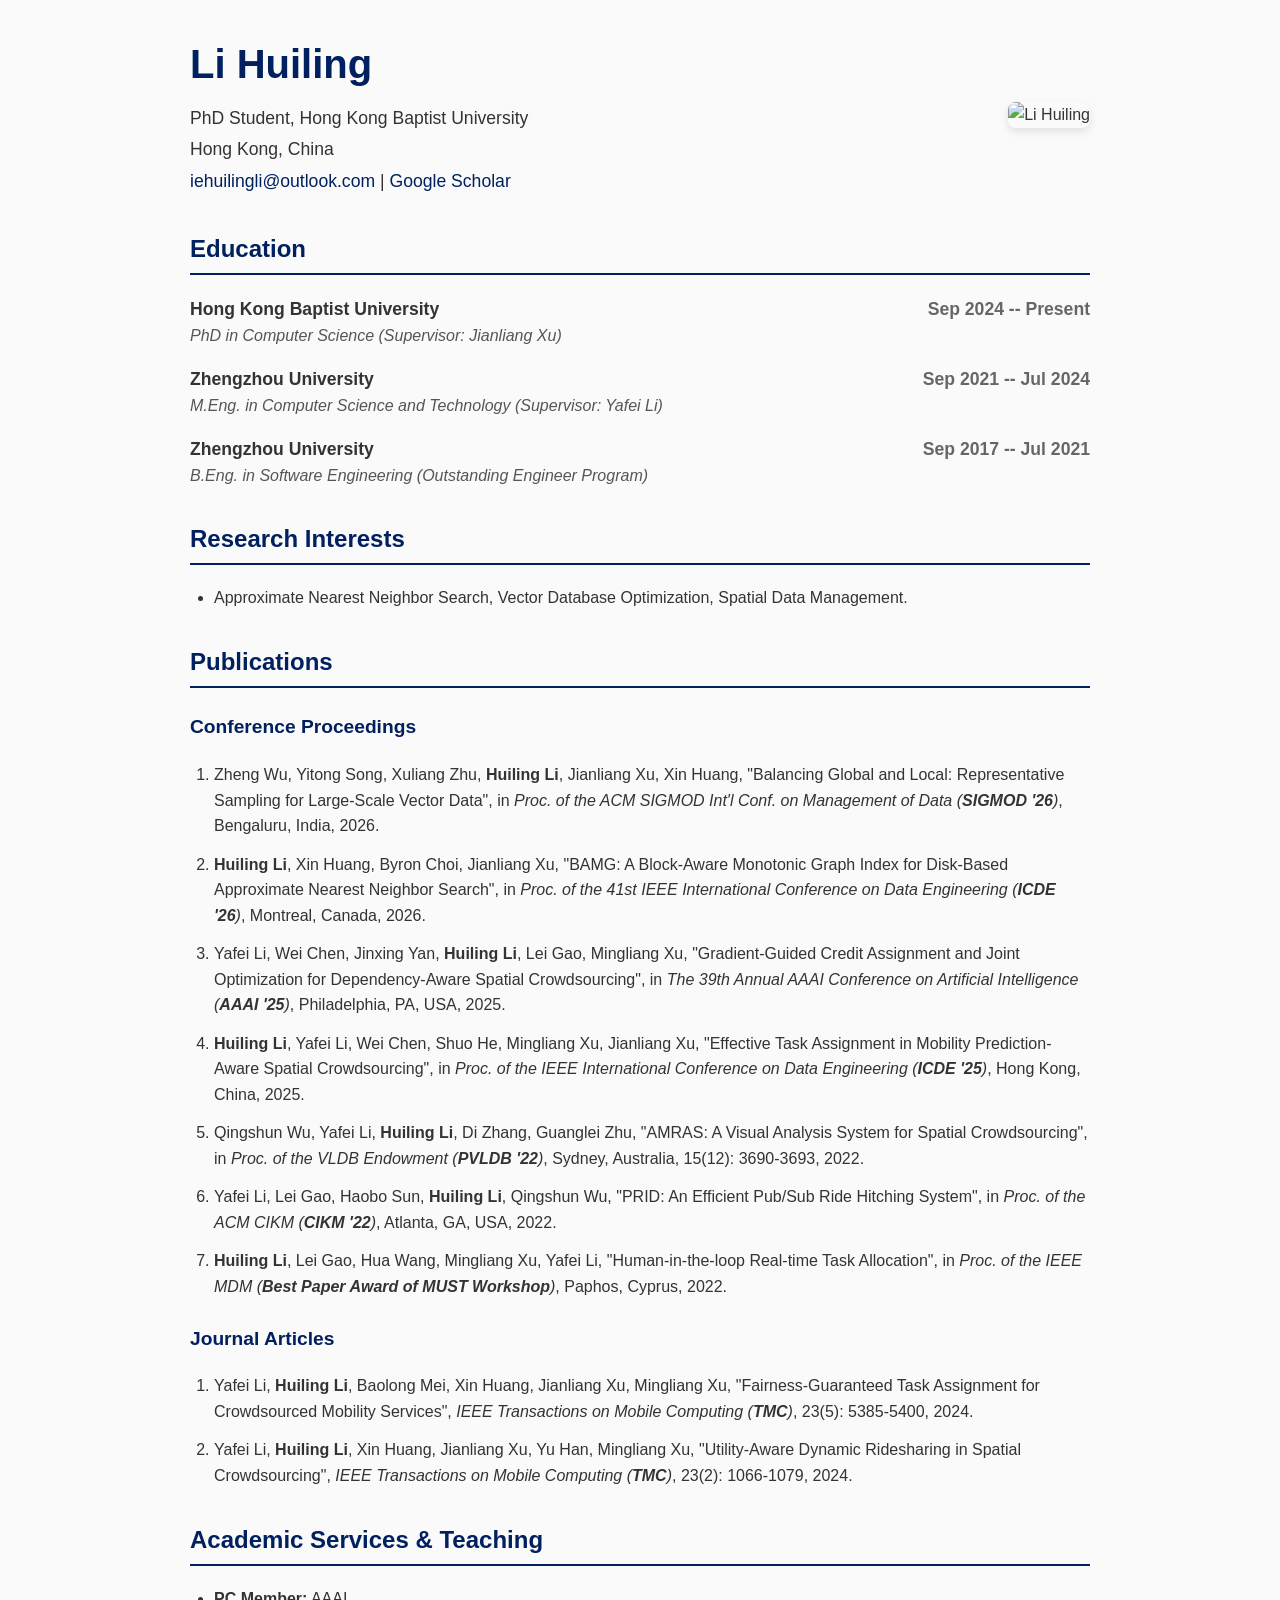
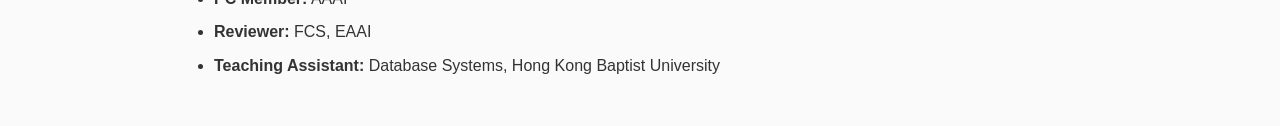
==== index.html @ e0ce7a6b "Create index.html" ====
<!DOCTYPE html>
<html lang="en">
<head>
    <meta charset="UTF-8">
    <meta name="viewport" content="width=device-width, initial-scale=1.0">
    <title>Li Huiling - Homepage</title>
    <style>
        body {
            font-family: -apple-system, BlinkMacSystemFont, "Segoe UI", Roboto, Helvetica, Arial, sans-serif;
            line-height: 1.6;
            color: #333;
            max-width: 900px;
            margin: 0 auto;
            padding: 2rem;
            background-color: #fafafa;
        }
        a { color: #002060; text-decoration: none; }
        a:hover { text-decoration: underline; }
        h1, h2, h3 { color: #002060; }
        h2 { border-bottom: 2px solid #002060; padding-bottom: 0.3rem; margin-top: 2rem; font-size: 1.5rem; }
        h3 { font-size: 1.2rem; margin-top: 1.5rem; }
        
        .header-container {
            display: flex;
            justify-content: space-between;
            align-items: center;
            margin-bottom: 2rem;
        }
        .info h1 { margin: 0 0 0.5rem 0; font-size: 2.5rem; }
        .info p { margin: 0.2rem 0; font-size: 1.1rem; }
        .photo img {
            width: 150px;
            height: 200px;
            object-fit: cover;
            border-radius: 8px;
            box-shadow: 0 4px 8px rgba(0,0,0,0.1);
        }

        .section-item { margin-bottom: 1rem; }
        .section-item strong { display: block; font-size: 1.1rem; }
        .section-item span { color: #666; float: right; }
        .section-item em { display: block; color: #555; }
        
        ul.pub-list { list-style-type: decimal; padding-left: 1.5rem; }
        ul.pub-list li { margin-bottom: 0.8rem; }
        ul.bullet-list { padding-left: 1.5rem; }
        ul.bullet-list li { margin-bottom: 0.5rem; }

        @media (max-width: 600px) {
            .header-container { flex-direction: column-reverse; align-items: flex-start; }
            .photo { margin-bottom: 1rem; }
            .section-item span { float: none; display: block; }
        }
    </style>
</head>
<body>

    <header class="header-container">
        <div class="info">
            <h1>Li Huiling</h1>
            <p>PhD Student, Hong Kong Baptist University</p>
            <p>Hong Kong, China</p>
            <p><a href="mailto:iehuilingli@outlook.com">iehuilingli@outlook.com</a> | <a href="https://scholar.google.com/citations?user=rLLsIUsAAAAJ&hl=zh-CN" target="_blank">Google Scholar</a></p>
        </div>
        <div class="photo">
            <!-- 请确保图片 lihuiling.jpg 放在项目同级目录下 -->
            <img src="lihuiling.jpg" alt="Li Huiling">
        </div>
    </header>

    <main>
        <section>
            <h2>Education</h2>
            <div class="section-item">
                <strong>Hong Kong Baptist University <span>Sep 2024 -- Present</span></strong>
                <em>PhD in Computer Science (Supervisor: Jianliang Xu)</em>
            </div>
            <div class="section-item">
                <strong>Zhengzhou University <span>Sep 2021 -- Jul 2024</span></strong>
                <em>M.Eng. in Computer Science and Technology (Supervisor: Yafei Li)</em>
            </div>
            <div class="section-item">
                <strong>Zhengzhou University <span>Sep 2017 -- Jul 2021</span></strong>
                <em>B.Eng. in Software Engineering (Outstanding Engineer Program)</em>
            </div>
        </section>

        <section>
            <h2>Research Interests</h2>
            <ul class="bullet-list">
                <li>Approximate Nearest Neighbor Search, Vector Database Optimization, Spatial Data Management.</li>
            </ul>
        </section>

        <section>
            <h2>Publications</h2>
            
            <h3>Conference Proceedings</h3>
            <ul id="conf-list" class="pub-list">
                <!-- Data injected by JavaScript -->
            </ul>

            <h3>Journal Articles</h3>
            <ul id="journal-list" class="pub-list">
                <!-- Data injected by JavaScript -->
            </ul>
        </section>

        <section>
            <h2>Academic Services & Teaching</h2>
            <ul class="bullet-list">
                <li><strong>PC Member:</strong> AAAI</li>
                <li><strong>Reviewer:</strong> FCS, EAAI</li>
                <li><strong>Teaching Assistant:</strong> Database Systems, Hong Kong Baptist University</li>
            </ul>
        </section>
    </main>

    <!-- JavaScript to load publications from JSON -->
    <script>
        fetch('publications.json')
            .then(response => response.json())
            .then(data => {
                // Render Conferences
                const confList = document.getElementById('conf-list');
                data.conferences.forEach(pub => {
                    const li = document.createElement('li');
                    li.innerHTML = `${pub.authors}, "${pub.title}", in <em>${pub.venue}</em>, ${pub.location}.`;
                    confList.appendChild(li);
                });

                // Render Journals
                const journalList = document.getElementById('journal-list');
                data.journals.forEach(pub => {
                    const li = document.createElement('li');
                    li.innerHTML = `${pub.authors}, "${pub.title}", <em>${pub.venue}</em>, ${pub.location}.`;
                    journalList.appendChild(li);
                });
            })
            .catch(error => console.error('Error loading publications:', error));
    </script>
</body>
</html>
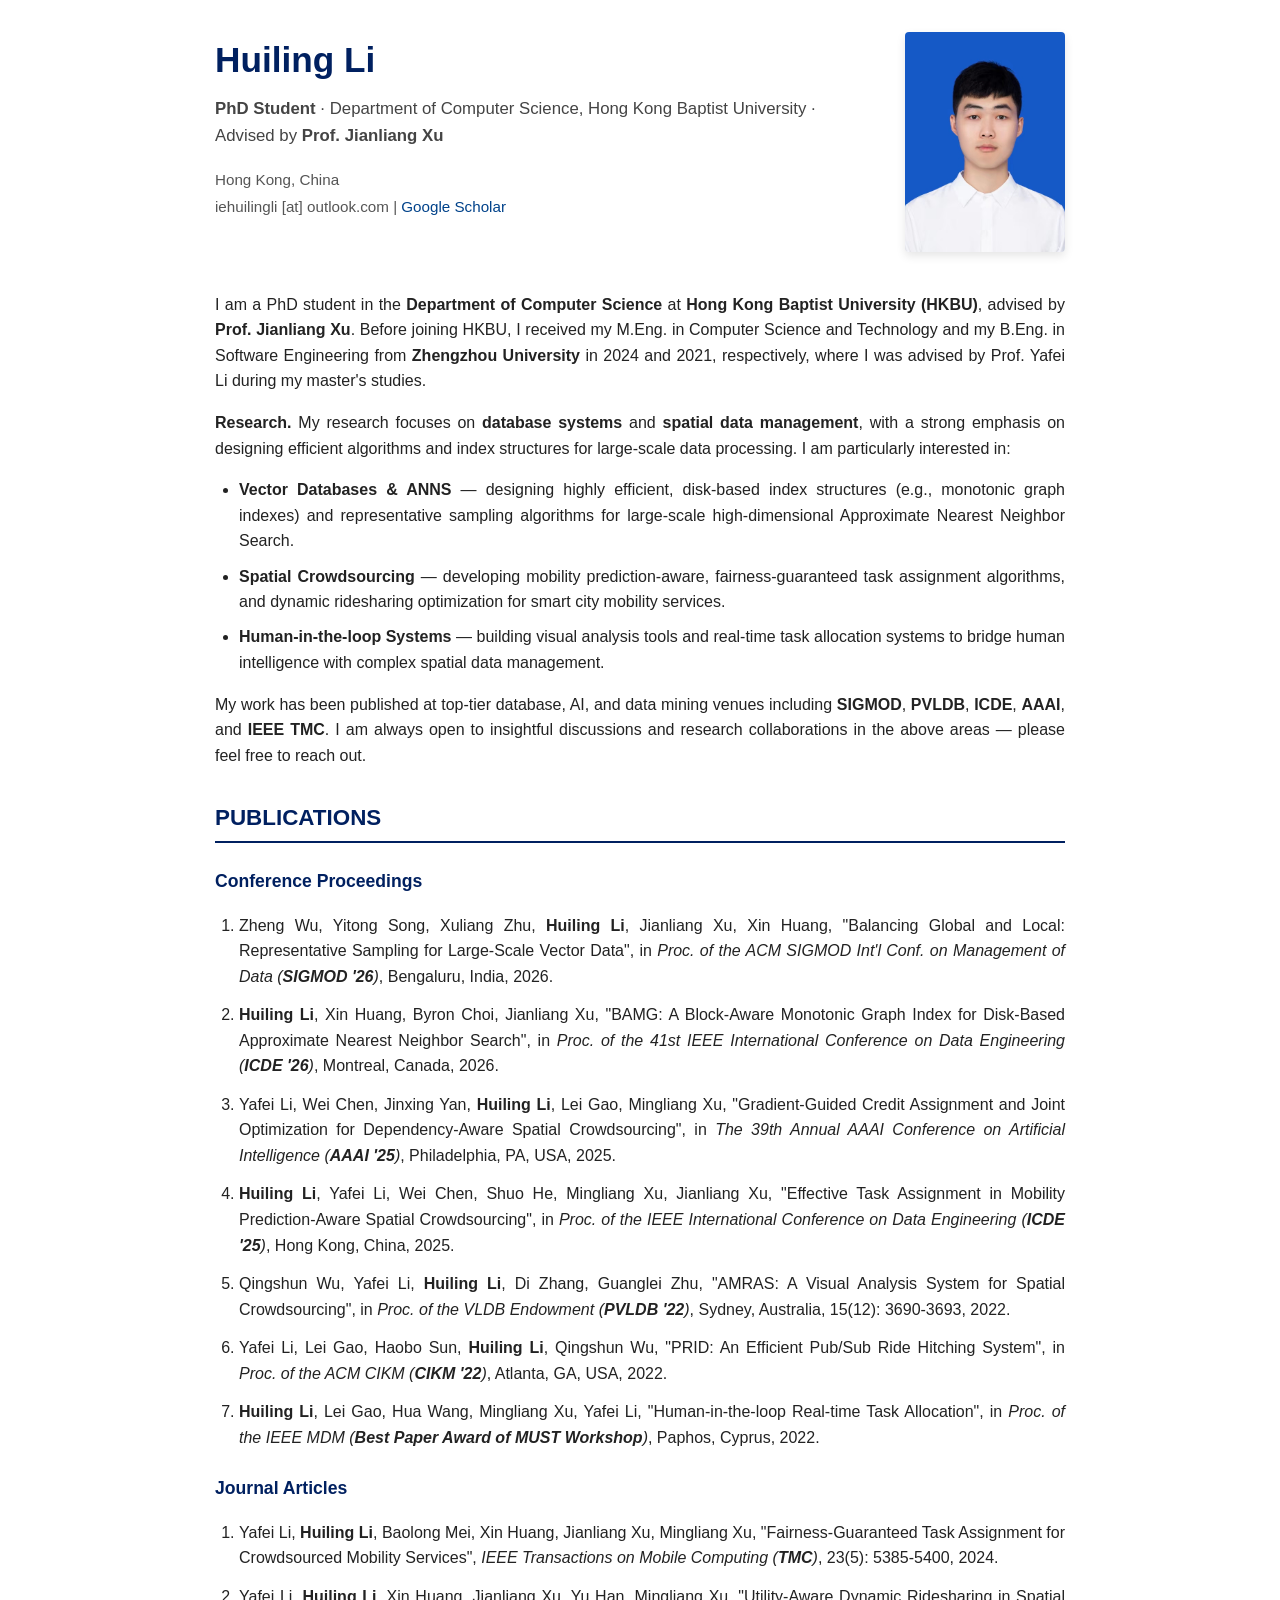
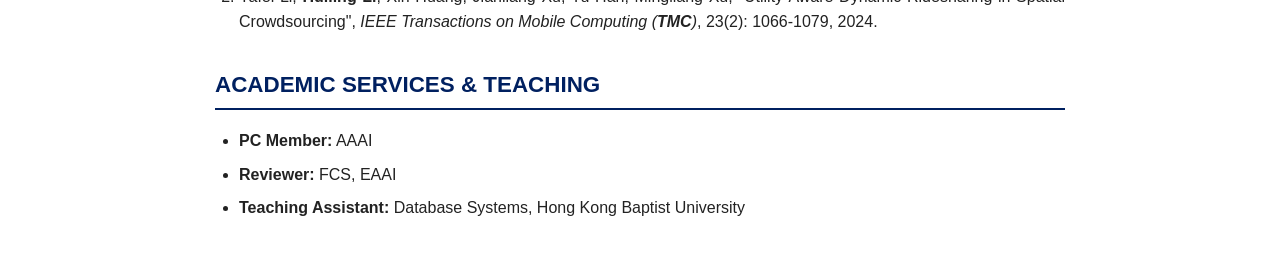
==== commit 3dd301a1: "Update index.html" ====
--- a/index.html
+++ b/index.html
@@ -3,93 +3,119 @@
 <head>
     <meta charset="UTF-8">
     <meta name="viewport" content="width=device-width, initial-scale=1.0">
-    <title>Li Huiling - Homepage</title>
+    <title>Huiling Li - Homepage</title>
     <style>
         body {
             font-family: -apple-system, BlinkMacSystemFont, "Segoe UI", Roboto, Helvetica, Arial, sans-serif;
             line-height: 1.6;
-            color: #333;
-            max-width: 900px;
+            color: #222;
+            max-width: 850px;
             margin: 0 auto;
             padding: 2rem;
-            background-color: #fafafa;
+            background-color: #ffffff;
         }
-        a { color: #002060; text-decoration: none; }
+        a { color: #00428a; text-decoration: none; }
         a:hover { text-decoration: underline; }
         h1, h2, h3 { color: #002060; }
-        h2 { border-bottom: 2px solid #002060; padding-bottom: 0.3rem; margin-top: 2rem; font-size: 1.5rem; }
-        h3 { font-size: 1.2rem; margin-top: 1.5rem; }
+        h1 { margin: 0 0 0.5rem 0; font-size: 2.2rem; }
+        h2 { border-bottom: 2px solid #002060; padding-bottom: 0.3rem; margin-top: 2rem; font-size: 1.4rem; text-transform: uppercase; }
+        h3 { font-size: 1.1rem; margin-top: 1.5rem; }
         
-        .header-container {
+        /* Header & Intro Section */
+        .profile-container {
             display: flex;
             justify-content: space-between;
-            align-items: center;
+            align-items: flex-start;
             margin-bottom: 2rem;
+            gap: 2rem;
         }
-        .info h1 { margin: 0 0 0.5rem 0; font-size: 2.5rem; }
-        .info p { margin: 0.2rem 0; font-size: 1.1rem; }
-        .photo img {
-            width: 150px;
-            height: 200px;
+        .profile-text {
+            flex: 1;
+        }
+        .profile-subtitle {
+            font-size: 1.05rem;
+            margin-bottom: 1rem;
+            color: #444;
+        }
+        .contact-info {
+            font-size: 0.95rem;
+            color: #555;
+            margin-bottom: 1.5rem;
+            line-height: 1.8;
+        }
+        .profile-photo img {
+            width: 160px;
+            height: 220px;
             object-fit: cover;
-            border-radius: 8px;
-            box-shadow: 0 4px 8px rgba(0,0,0,0.1);
+            border-radius: 4px;
+            box-shadow: 0 4px 10px rgba(0,0,0,0.1);
         }
 
-        .section-item { margin-bottom: 1rem; }
-        .section-item strong { display: block; font-size: 1.1rem; }
-        .section-item span { color: #666; float: right; }
-        .section-item em { display: block; color: #555; }
+        /* Bio & Research Text */
+        .bio-text {
+            text-align: justify;
+            font-size: 1rem;
+            margin-bottom: 1.5rem;
+        }
+        .bio-text p {
+            margin-bottom: 1rem;
+        }
         
+        ul.research-list {
+            padding-left: 1.5rem;
+            margin-bottom: 1rem;
+        }
+        ul.research-list li {
+            margin-bottom: 0.6rem;
+            text-align: justify;
+        }
+
+        /* Publications List */
         ul.pub-list { list-style-type: decimal; padding-left: 1.5rem; }
-        ul.pub-list li { margin-bottom: 0.8rem; }
+        ul.pub-list li { margin-bottom: 0.8rem; text-align: justify; }
+        
+        /* Misc Lists */
         ul.bullet-list { padding-left: 1.5rem; }
         ul.bullet-list li { margin-bottom: 0.5rem; }
 
-        @media (max-width: 600px) {
-            .header-container { flex-direction: column-reverse; align-items: flex-start; }
-            .photo { margin-bottom: 1rem; }
-            .section-item span { float: none; display: block; }
+        @media (max-width: 650px) {
+            .profile-container { flex-direction: column-reverse; align-items: center; text-align: center; }
+            .bio-text, ul.research-list li, ul.pub-list li { text-align: left; }
         }
     </style>
 </head>
 <body>
 
-    <header class="header-container">
-        <div class="info">
-            <h1>Li Huiling</h1>
-            <p>PhD Student, Hong Kong Baptist University</p>
-            <p>Hong Kong, China</p>
-            <p><a href="mailto:iehuilingli@outlook.com">iehuilingli@outlook.com</a> | <a href="https://scholar.google.com/citations?user=rLLsIUsAAAAJ&hl=zh-CN" target="_blank">Google Scholar</a></p>
+    <header class="profile-container">
+        <div class="profile-text">
+            <h1>Huiling Li</h1>
+            <div class="profile-subtitle">
+                <strong>PhD Student</strong> · Department of Computer Science, Hong Kong Baptist University · Advised by <strong>Prof. Jianliang Xu</strong>
+            </div>
+            <div class="contact-info">
+                Hong Kong, China<br>
+                iehuilingli [at] outlook.com | <a href="https://scholar.google.com/citations?user=rLLsIUsAAAAJ&hl=zh-CN" target="_blank">Google Scholar</a>
+            </div>
         </div>
-        <div class="photo">
-            <!-- 请确保图片 lihuiling.jpg 放在项目同级目录下 -->
-            <img src="lihuiling.jpg" alt="Li Huiling">
+        <div class="profile-photo">
+            <!-- 确保你的图片名为 lihuiling.jpg 并和本文件放在同一目录下 -->
+            <img src="lihuiling.jpg" alt="Huiling Li">
         </div>
     </header>
 
     <main>
-        <section>
-            <h2>Education</h2>
-            <div class="section-item">
-                <strong>Hong Kong Baptist University <span>Sep 2024 -- Present</span></strong>
-                <em>PhD in Computer Science (Supervisor: Jianliang Xu)</em>
-            </div>
-            <div class="section-item">
-                <strong>Zhengzhou University <span>Sep 2021 -- Jul 2024</span></strong>
-                <em>M.Eng. in Computer Science and Technology (Supervisor: Yafei Li)</em>
-            </div>
-            <div class="section-item">
-                <strong>Zhengzhou University <span>Sep 2017 -- Jul 2021</span></strong>
-                <em>B.Eng. in Software Engineering (Outstanding Engineer Program)</em>
-            </div>
-        </section>
-
-        <section>
-            <h2>Research Interests</h2>
-            <ul class="bullet-list">
-                <li>Approximate Nearest Neighbor Search, Vector Database Optimization, Spatial Data Management.</li>
+        <section class="bio-text">
+            <p>I am a PhD student in the <strong>Department of Computer Science</strong> at <strong>Hong Kong Baptist University (HKBU)</strong>, advised by <strong>Prof. Jianliang Xu</strong>. Before joining HKBU, I received my M.Eng. in Computer Science and Technology and my B.Eng. in Software Engineering from <strong>Zhengzhou University</strong> in 2024 and 2021, respectively, where I was advised by Prof. Yafei Li during my master's studies.</p>
+            
+            <p><strong>Research.</strong> My research focuses on <strong>database systems</strong> and <strong>spatial data management</strong>, with a strong emphasis on designing efficient algorithms and index structures for large-scale data processing. I am particularly interested in:</p>
+            
+            <ul class="research-list">
+                <li><strong>Vector Databases & ANNS</strong> — designing highly efficient, disk-based index structures (e.g., monotonic graph indexes) and representative sampling algorithms for large-scale high-dimensional Approximate Nearest Neighbor Search.</li>
+                <li><strong>Spatial Crowdsourcing</strong> — developing mobility prediction-aware, fairness-guaranteed task assignment algorithms, and dynamic ridesharing optimization for smart city mobility services.</li>
+                <li><strong>Human-in-the-loop Systems</strong> — building visual analysis tools and real-time task allocation systems to bridge human intelligence with complex spatial data management.</li>
             </ul>
+            
+            <p>My work has been published at top-tier database, AI, and data mining venues including <strong>SIGMOD</strong>, <strong>PVLDB</strong>, <strong>ICDE</strong>, <strong>AAAI</strong>, and <strong>IEEE TMC</strong>. I am always open to insightful discussions and research collaborations in the above areas — please feel free to reach out.</p>
         </section>
 
         <section>
@@ -97,12 +123,12 @@
             
             <h3>Conference Proceedings</h3>
             <ul id="conf-list" class="pub-list">
-                <!-- Data injected by JavaScript -->
+                <!-- Data injected by JavaScript from publications.json -->
             </ul>
 
             <h3>Journal Articles</h3>
             <ul id="journal-list" class="pub-list">
-                <!-- Data injected by JavaScript -->
+                <!-- Data injected by JavaScript from publications.json -->
             </ul>
         </section>
 
@@ -137,7 +163,10 @@
                     journalList.appendChild(li);
                 });
             })
-            .catch(error => console.error('Error loading publications:', error));
+            .catch(error => {
+                console.error('Error loading publications:', error);
+                document.getElementById('conf-list').innerHTML = "<li>Failed to load publications. Please check your publications.json file.</li>";
+            });
     </script>
 </body>
 </html>
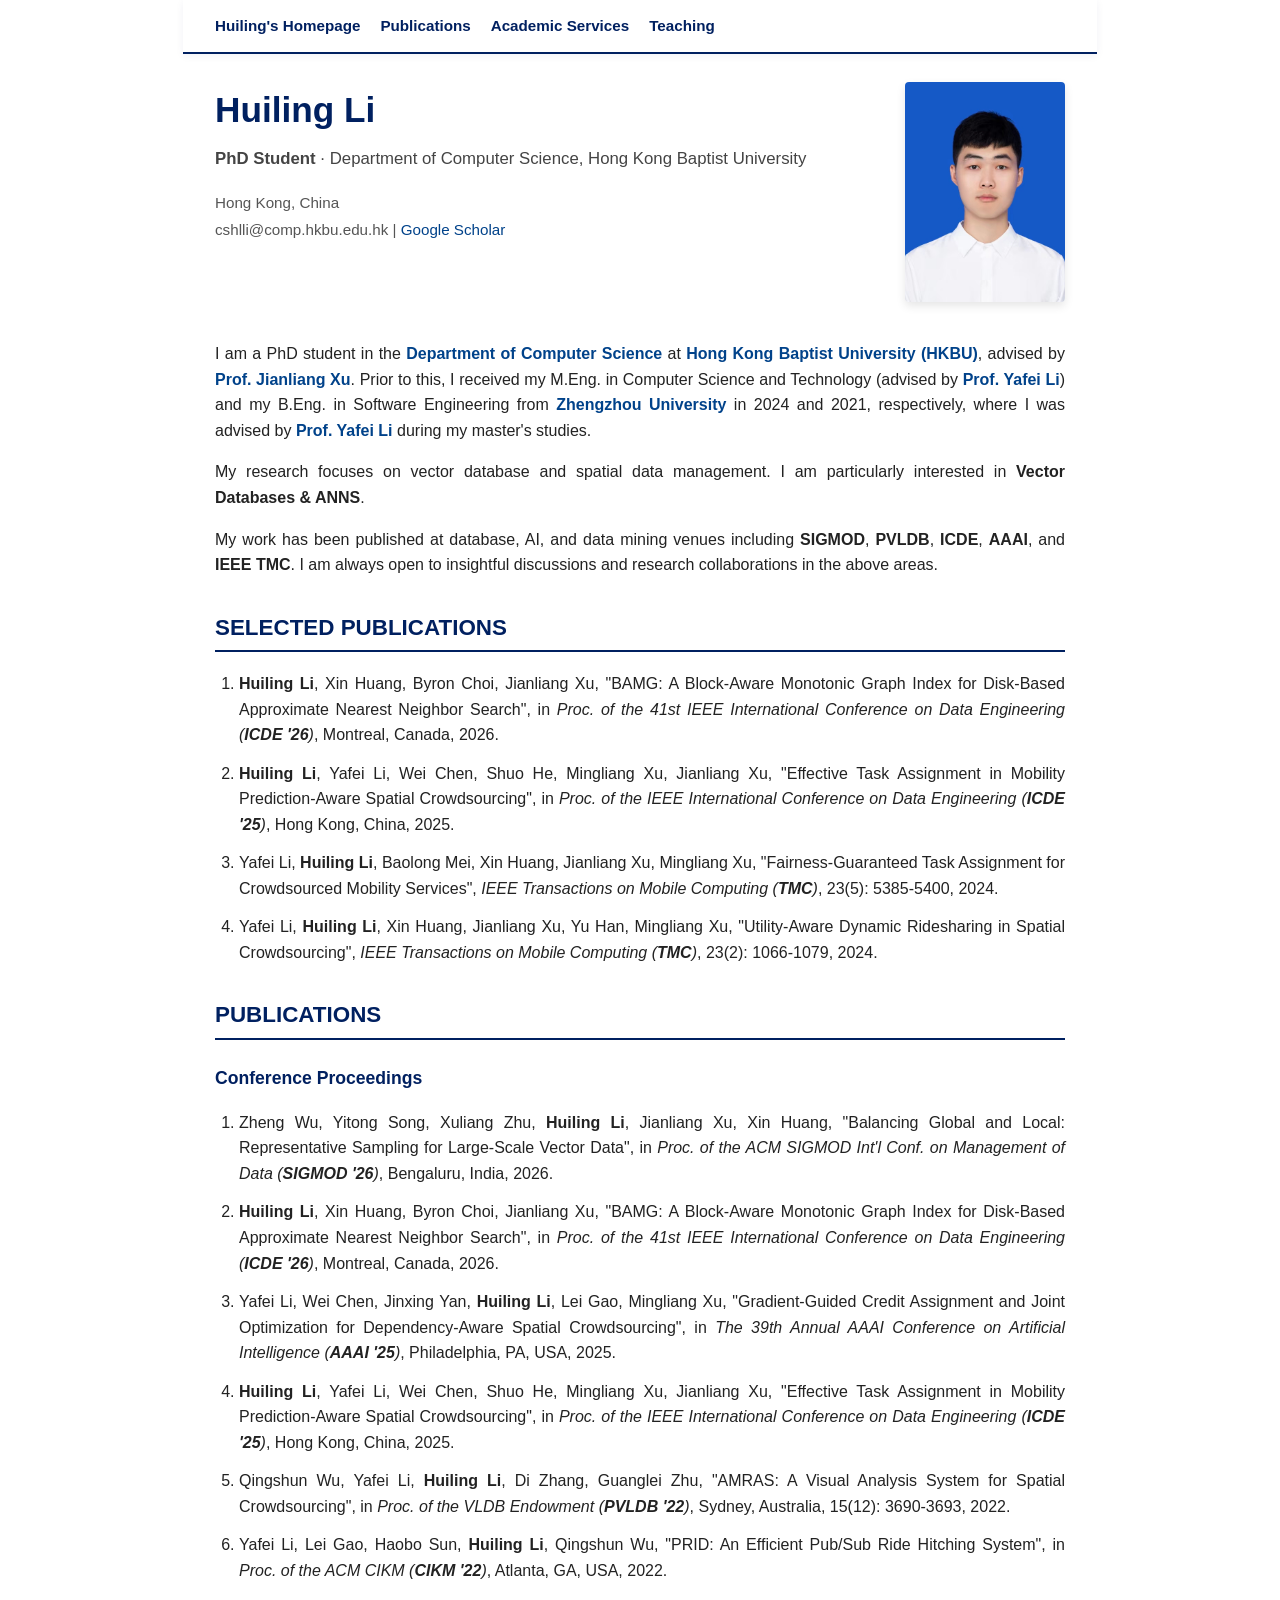
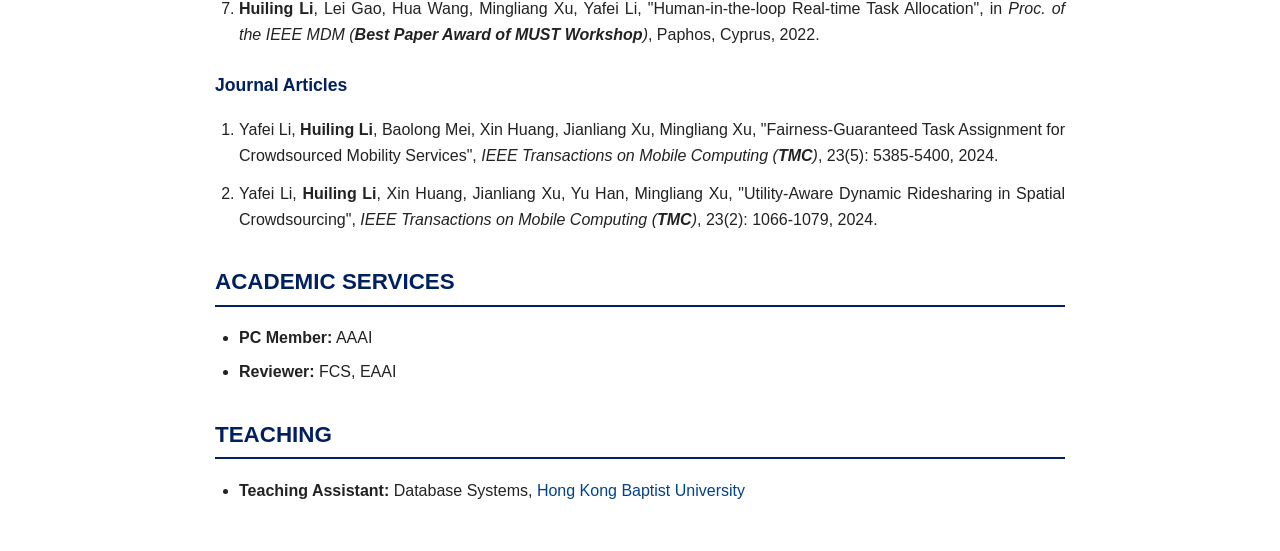
==== commit 31e5af64: "Update index.html" ====
--- a/index.html
+++ b/index.html
@@ -78,23 +78,56 @@
         ul.bullet-list { padding-left: 1.5rem; }
         ul.bullet-list li { margin-bottom: 0.5rem; }
 
+        html { scroll-behavior: smooth; }
+        .site-nav {
+            position: sticky;
+            top: 0;
+            z-index: 100;
+            display: flex;
+            flex-wrap: wrap;
+            align-items: center;
+            gap: 0.75rem 1.25rem;
+            margin: -2rem -2rem 1.75rem -2rem;
+            padding: 0.85rem 2rem;
+            background: #fff;
+            border-bottom: 2px solid #002060;
+            box-shadow: 0 2px 8px rgba(0, 32, 96, 0.06);
+        }
+        .site-nav a {
+            font-size: 0.95rem;
+            font-weight: 600;
+            color: #002060;
+        }
+        .site-nav a:hover { color: #00428a; }
+        main > section[id] { scroll-margin-top: 4rem; }
+
         @media (max-width: 650px) {
             .profile-container { flex-direction: column-reverse; align-items: center; text-align: center; }
             .bio-text, ul.research-list li, ul.pub-list li { text-align: left; }
+            .site-nav { justify-content: center; margin: -2rem -2rem 1.5rem -2rem; }
         }
     </style>
 </head>
 <body>
 
+    <nav class="site-nav" aria-label="Primary">
+        <a href="#home">Huiling's Homepage</a>
+        <a href="#publications">Publications</a>
+        <a href="#academic-services">Academic Services</a>
+        <a href="#teaching">Teaching</a>
+    </nav>
+
+    <main>
+    <section id="home">
     <header class="profile-container">
         <div class="profile-text">
             <h1>Huiling Li</h1>
             <div class="profile-subtitle">
-                <strong>PhD Student</strong> · Department of Computer Science, Hong Kong Baptist University · Advised by <strong>Prof. Jianliang Xu</strong>
+                <strong>PhD Student</strong> · Department of Computer Science, Hong Kong Baptist University
             </div>
             <div class="contact-info">
                 Hong Kong, China<br>
-                iehuilingli [at] outlook.com | <a href="https://scholar.google.com/citations?user=rLLsIUsAAAAJ&hl=zh-CN" target="_blank">Google Scholar</a>
+                cshlli@comp.hkbu.edu.hk | <a href="https://scholar.google.com/citations?user=rLLsIUsAAAAJ&hl=zh-CN" target="_blank">Google Scholar</a>
             </div>
         </div>
         <div class="profile-photo">
@@ -103,22 +136,23 @@
         </div>
     </header>
 
-    <main>
         <section class="bio-text">
-            <p>I am a PhD student in the <strong>Department of Computer Science</strong> at <strong>Hong Kong Baptist University (HKBU)</strong>, advised by <strong>Prof. Jianliang Xu</strong>. Before joining HKBU, I received my M.Eng. in Computer Science and Technology and my B.Eng. in Software Engineering from <strong>Zhengzhou University</strong> in 2024 and 2021, respectively, where I was advised by Prof. Yafei Li during my master's studies.</p>
+            <p>I am a PhD student in the <strong><a href="https://www.comp.hkbu.edu.hk/" target="_blank" rel="noopener noreferrer">Department of Computer Science</a></strong> at <strong><a href="https://www.hkbu.edu.hk/" target="_blank" rel="noopener noreferrer">Hong Kong Baptist University (HKBU)</a></strong>, advised by <strong><a href="https://www.comp.hkbu.edu.hk/~xujl/" target="_blank" rel="noopener noreferrer">Prof. Jianliang Xu</a></strong>. Prior to this, I received my M.Eng. in Computer Science and Technology (advised by <strong><a href="https://zzudb.github.io/" target="_blank" rel="noopener noreferrer">Prof. Yafei Li</a></strong>) and my B.Eng. in Software Engineering from <strong><a href="https://www.zzu.edu.cn/" target="_blank" rel="noopener noreferrer">Zhengzhou University</a></strong> in 2024 and 2021, respectively, where I was advised by <strong><a href="https://zzudb.github.io/" target="_blank" rel="noopener noreferrer">Prof. Yafei Li</a></strong> during my master's studies.</p>
             
-            <p><strong>Research.</strong> My research focuses on <strong>database systems</strong> and <strong>spatial data management</strong>, with a strong emphasis on designing efficient algorithms and index structures for large-scale data processing. I am particularly interested in:</p>
+            <p>My research focuses on vector database and spatial data management. I am particularly interested in <strong>Vector Databases & ANNS</strong>.</p>
             
-            <ul class="research-list">
-                <li><strong>Vector Databases & ANNS</strong> — designing highly efficient, disk-based index structures (e.g., monotonic graph indexes) and representative sampling algorithms for large-scale high-dimensional Approximate Nearest Neighbor Search.</li>
-                <li><strong>Spatial Crowdsourcing</strong> — developing mobility prediction-aware, fairness-guaranteed task assignment algorithms, and dynamic ridesharing optimization for smart city mobility services.</li>
-                <li><strong>Human-in-the-loop Systems</strong> — building visual analysis tools and real-time task allocation systems to bridge human intelligence with complex spatial data management.</li>
-            </ul>
-            
-            <p>My work has been published at top-tier database, AI, and data mining venues including <strong>SIGMOD</strong>, <strong>PVLDB</strong>, <strong>ICDE</strong>, <strong>AAAI</strong>, and <strong>IEEE TMC</strong>. I am always open to insightful discussions and research collaborations in the above areas — please feel free to reach out.</p>
-        </section>
-
-        <section>
+            <p>My work has been published at database, AI, and data mining venues including <strong>SIGMOD</strong>, <strong>PVLDB</strong>, <strong>ICDE</strong>, <strong>AAAI</strong>, and <strong>IEEE TMC</strong>. I am always open to insightful discussions and research collaborations in the above areas.</p>
+        </section>
+
+        <section aria-labelledby="selected-pubs-heading">
+            <h2 id="selected-pubs-heading">Selected Publications</h2>
+            <ul id="selected-pub-list" class="pub-list">
+                <!-- First-author ICDE and TMC entries from publications.json -->
+            </ul>
+        </section>
+    </section>
+
+        <section id="publications">
             <h2>Publications</h2>
             
             <h3>Conference Proceedings</h3>
@@ -132,40 +166,69 @@
             </ul>
         </section>
 
-        <section>
-            <h2>Academic Services & Teaching</h2>
+        <section id="academic-services">
+            <h2>Academic Services</h2>
             <ul class="bullet-list">
                 <li><strong>PC Member:</strong> AAAI</li>
                 <li><strong>Reviewer:</strong> FCS, EAAI</li>
-                <li><strong>Teaching Assistant:</strong> Database Systems, Hong Kong Baptist University</li>
+            </ul>
+        </section>
+
+        <section id="teaching">
+            <h2>Teaching</h2>
+            <ul class="bullet-list">
+                <li><strong>Teaching Assistant:</strong> Database Systems, <a href="https://www.hkbu.edu.hk/" target="_blank" rel="noopener noreferrer">Hong Kong Baptist University</a></li>
             </ul>
         </section>
     </main>
 
     <!-- JavaScript to load publications from JSON -->
     <script>
+        function pubHtmlConference(pub) {
+            return `${pub.authors}, "${pub.title}", in <em>${pub.venue}</em>, ${pub.location}.`;
+        }
+        function pubHtmlJournal(pub) {
+            return `${pub.authors}, "${pub.title}", <em>${pub.venue}</em>, ${pub.location}.`;
+        }
+
         fetch('publications.json')
             .then(response => response.json())
             .then(data => {
-                // Render Conferences
+                const icdeFirstAuthor = data.conferences.filter(pub =>
+                    /ICDE/i.test(pub.venue) &&
+                    /^\s*<strong>Huiling Li<\/strong>/.test(pub.authors)
+                );
+                const tmcPapers = data.journals.filter(pub => /IEEE Transactions on Mobile Computing|TMC/i.test(pub.venue));
+
+                const selectedList = document.getElementById('selected-pub-list');
+                [...icdeFirstAuthor, ...tmcPapers].forEach(pub => {
+                    const li = document.createElement('li');
+                    const isConference = data.conferences.includes(pub);
+                    li.innerHTML = isConference ? pubHtmlConference(pub) : pubHtmlJournal(pub);
+                    selectedList.appendChild(li);
+                });
+
                 const confList = document.getElementById('conf-list');
                 data.conferences.forEach(pub => {
                     const li = document.createElement('li');
-                    li.innerHTML = `${pub.authors}, "${pub.title}", in <em>${pub.venue}</em>, ${pub.location}.`;
+                    li.innerHTML = pubHtmlConference(pub);
                     confList.appendChild(li);
                 });
 
-                // Render Journals
                 const journalList = document.getElementById('journal-list');
                 data.journals.forEach(pub => {
                     const li = document.createElement('li');
-                    li.innerHTML = `${pub.authors}, "${pub.title}", <em>${pub.venue}</em>, ${pub.location}.`;
+                    li.innerHTML = pubHtmlJournal(pub);
                     journalList.appendChild(li);
                 });
             })
             .catch(error => {
                 console.error('Error loading publications:', error);
-                document.getElementById('conf-list').innerHTML = "<li>Failed to load publications. Please check your publications.json file.</li>";
+                const msg = "<li>Failed to load publications. Please check your publications.json file.</li>";
+                document.getElementById('conf-list').innerHTML = msg;
+                document.getElementById('journal-list').innerHTML = msg;
+                const sel = document.getElementById('selected-pub-list');
+                if (sel) sel.innerHTML = msg;
             });
     </script>
 </body>
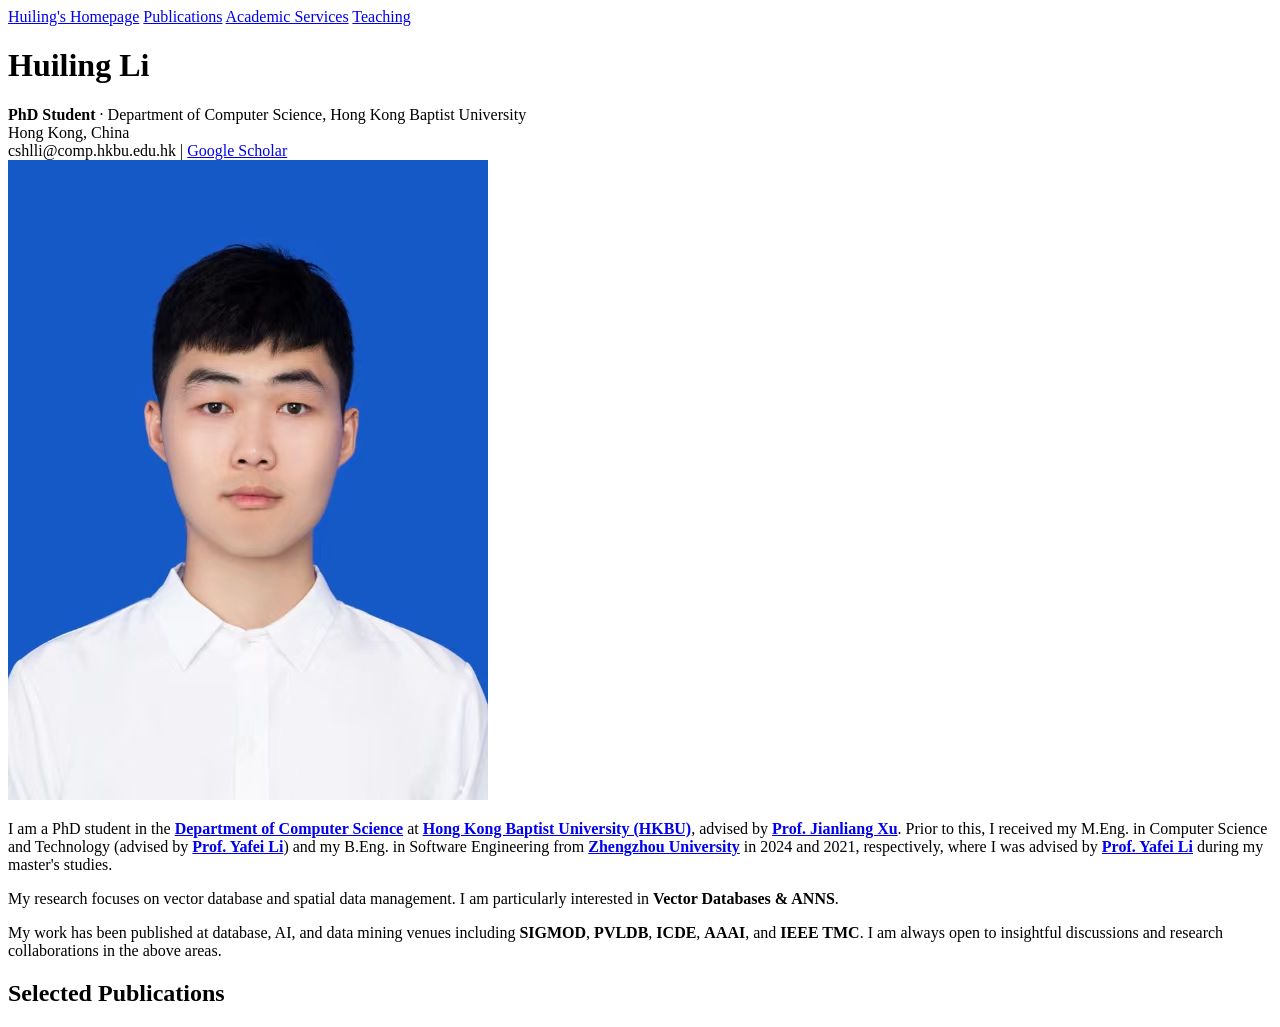
==== commit d0e3d86f: "Update index.html" ====
--- a/index.html
+++ b/index.html
@@ -4,232 +4,48 @@
     <meta charset="UTF-8">
     <meta name="viewport" content="width=device-width, initial-scale=1.0">
     <title>Huiling Li - Homepage</title>
-    <style>
-        body {
-            font-family: -apple-system, BlinkMacSystemFont, "Segoe UI", Roboto, Helvetica, Arial, sans-serif;
-            line-height: 1.6;
-            color: #222;
-            max-width: 850px;
-            margin: 0 auto;
-            padding: 2rem;
-            background-color: #ffffff;
-        }
-        a { color: #00428a; text-decoration: none; }
-        a:hover { text-decoration: underline; }
-        h1, h2, h3 { color: #002060; }
-        h1 { margin: 0 0 0.5rem 0; font-size: 2.2rem; }
-        h2 { border-bottom: 2px solid #002060; padding-bottom: 0.3rem; margin-top: 2rem; font-size: 1.4rem; text-transform: uppercase; }
-        h3 { font-size: 1.1rem; margin-top: 1.5rem; }
-        
-        /* Header & Intro Section */
-        .profile-container {
-            display: flex;
-            justify-content: space-between;
-            align-items: flex-start;
-            margin-bottom: 2rem;
-            gap: 2rem;
-        }
-        .profile-text {
-            flex: 1;
-        }
-        .profile-subtitle {
-            font-size: 1.05rem;
-            margin-bottom: 1rem;
-            color: #444;
-        }
-        .contact-info {
-            font-size: 0.95rem;
-            color: #555;
-            margin-bottom: 1.5rem;
-            line-height: 1.8;
-        }
-        .profile-photo img {
-            width: 160px;
-            height: 220px;
-            object-fit: cover;
-            border-radius: 4px;
-            box-shadow: 0 4px 10px rgba(0,0,0,0.1);
-        }
-
-        /* Bio & Research Text */
-        .bio-text {
-            text-align: justify;
-            font-size: 1rem;
-            margin-bottom: 1.5rem;
-        }
-        .bio-text p {
-            margin-bottom: 1rem;
-        }
-        
-        ul.research-list {
-            padding-left: 1.5rem;
-            margin-bottom: 1rem;
-        }
-        ul.research-list li {
-            margin-bottom: 0.6rem;
-            text-align: justify;
-        }
-
-        /* Publications List */
-        ul.pub-list { list-style-type: decimal; padding-left: 1.5rem; }
-        ul.pub-list li { margin-bottom: 0.8rem; text-align: justify; }
-        
-        /* Misc Lists */
-        ul.bullet-list { padding-left: 1.5rem; }
-        ul.bullet-list li { margin-bottom: 0.5rem; }
-
-        html { scroll-behavior: smooth; }
-        .site-nav {
-            position: sticky;
-            top: 0;
-            z-index: 100;
-            display: flex;
-            flex-wrap: wrap;
-            align-items: center;
-            gap: 0.75rem 1.25rem;
-            margin: -2rem -2rem 1.75rem -2rem;
-            padding: 0.85rem 2rem;
-            background: #fff;
-            border-bottom: 2px solid #002060;
-            box-shadow: 0 2px 8px rgba(0, 32, 96, 0.06);
-        }
-        .site-nav a {
-            font-size: 0.95rem;
-            font-weight: 600;
-            color: #002060;
-        }
-        .site-nav a:hover { color: #00428a; }
-        main > section[id] { scroll-margin-top: 4rem; }
-
-        @media (max-width: 650px) {
-            .profile-container { flex-direction: column-reverse; align-items: center; text-align: center; }
-            .bio-text, ul.research-list li, ul.pub-list li { text-align: left; }
-            .site-nav { justify-content: center; margin: -2rem -2rem 1.5rem -2rem; }
-        }
-    </style>
+    <link rel="stylesheet" href="styles.css">
 </head>
-<body>
+<body data-page="home">
 
     <nav class="site-nav" aria-label="Primary">
-        <a href="#home">Huiling's Homepage</a>
-        <a href="#publications">Publications</a>
-        <a href="#academic-services">Academic Services</a>
-        <a href="#teaching">Teaching</a>
+        <a href="index.html" aria-current="page">Huiling's Homepage</a>
+        <a href="publications.html">Publications</a>
+        <a href="academic-services.html">Academic Services</a>
+        <a href="teaching.html">Teaching</a>
     </nav>
 
     <main>
-    <section id="home">
-    <header class="profile-container">
-        <div class="profile-text">
-            <h1>Huiling Li</h1>
-            <div class="profile-subtitle">
-                <strong>PhD Student</strong> · Department of Computer Science, Hong Kong Baptist University
+        <header class="profile-container">
+            <div class="profile-text">
+                <h1>Huiling Li</h1>
+                <div class="profile-subtitle">
+                    <strong>PhD Student</strong> · Department of Computer Science, Hong Kong Baptist University
+                </div>
+                <div class="contact-info">
+                    Hong Kong, China<br>
+                    cshlli@comp.hkbu.edu.hk | <a href="https://scholar.google.com/citations?user=rLLsIUsAAAAJ&hl=zh-CN" target="_blank">Google Scholar</a>
+                </div>
             </div>
-            <div class="contact-info">
-                Hong Kong, China<br>
-                cshlli@comp.hkbu.edu.hk | <a href="https://scholar.google.com/citations?user=rLLsIUsAAAAJ&hl=zh-CN" target="_blank">Google Scholar</a>
+            <div class="profile-photo">
+                <img src="lihuiling.jpg" alt="Huiling Li">
             </div>
-        </div>
-        <div class="profile-photo">
-            <!-- 确保你的图片名为 lihuiling.jpg 并和本文件放在同一目录下 -->
-            <img src="lihuiling.jpg" alt="Huiling Li">
-        </div>
-    </header>
+        </header>
 
         <section class="bio-text">
             <p>I am a PhD student in the <strong><a href="https://www.comp.hkbu.edu.hk/" target="_blank" rel="noopener noreferrer">Department of Computer Science</a></strong> at <strong><a href="https://www.hkbu.edu.hk/" target="_blank" rel="noopener noreferrer">Hong Kong Baptist University (HKBU)</a></strong>, advised by <strong><a href="https://www.comp.hkbu.edu.hk/~xujl/" target="_blank" rel="noopener noreferrer">Prof. Jianliang Xu</a></strong>. Prior to this, I received my M.Eng. in Computer Science and Technology (advised by <strong><a href="https://zzudb.github.io/" target="_blank" rel="noopener noreferrer">Prof. Yafei Li</a></strong>) and my B.Eng. in Software Engineering from <strong><a href="https://www.zzu.edu.cn/" target="_blank" rel="noopener noreferrer">Zhengzhou University</a></strong> in 2024 and 2021, respectively, where I was advised by <strong><a href="https://zzudb.github.io/" target="_blank" rel="noopener noreferrer">Prof. Yafei Li</a></strong> during my master's studies.</p>
-            
+
             <p>My research focuses on vector database and spatial data management. I am particularly interested in <strong>Vector Databases & ANNS</strong>.</p>
-            
+
             <p>My work has been published at database, AI, and data mining venues including <strong>SIGMOD</strong>, <strong>PVLDB</strong>, <strong>ICDE</strong>, <strong>AAAI</strong>, and <strong>IEEE TMC</strong>. I am always open to insightful discussions and research collaborations in the above areas.</p>
         </section>
 
         <section aria-labelledby="selected-pubs-heading">
             <h2 id="selected-pubs-heading">Selected Publications</h2>
-            <ul id="selected-pub-list" class="pub-list">
-                <!-- First-author ICDE and TMC entries from publications.json -->
-            </ul>
-        </section>
-    </section>
-
-        <section id="publications">
-            <h2>Publications</h2>
-            
-            <h3>Conference Proceedings</h3>
-            <ul id="conf-list" class="pub-list">
-                <!-- Data injected by JavaScript from publications.json -->
-            </ul>
-
-            <h3>Journal Articles</h3>
-            <ul id="journal-list" class="pub-list">
-                <!-- Data injected by JavaScript from publications.json -->
-            </ul>
-        </section>
-
-        <section id="academic-services">
-            <h2>Academic Services</h2>
-            <ul class="bullet-list">
-                <li><strong>PC Member:</strong> AAAI</li>
-                <li><strong>Reviewer:</strong> FCS, EAAI</li>
-            </ul>
-        </section>
-
-        <section id="teaching">
-            <h2>Teaching</h2>
-            <ul class="bullet-list">
-                <li><strong>Teaching Assistant:</strong> Database Systems, <a href="https://www.hkbu.edu.hk/" target="_blank" rel="noopener noreferrer">Hong Kong Baptist University</a></li>
-            </ul>
+            <ul id="selected-pub-list" class="pub-list"></ul>
         </section>
     </main>
 
-    <!-- JavaScript to load publications from JSON -->
-    <script>
-        function pubHtmlConference(pub) {
-            return `${pub.authors}, "${pub.title}", in <em>${pub.venue}</em>, ${pub.location}.`;
-        }
-        function pubHtmlJournal(pub) {
-            return `${pub.authors}, "${pub.title}", <em>${pub.venue}</em>, ${pub.location}.`;
-        }
-
-        fetch('publications.json')
-            .then(response => response.json())
-            .then(data => {
-                const icdeFirstAuthor = data.conferences.filter(pub =>
-                    /ICDE/i.test(pub.venue) &&
-                    /^\s*<strong>Huiling Li<\/strong>/.test(pub.authors)
-                );
-                const tmcPapers = data.journals.filter(pub => /IEEE Transactions on Mobile Computing|TMC/i.test(pub.venue));
-
-                const selectedList = document.getElementById('selected-pub-list');
-                [...icdeFirstAuthor, ...tmcPapers].forEach(pub => {
-                    const li = document.createElement('li');
-                    const isConference = data.conferences.includes(pub);
-                    li.innerHTML = isConference ? pubHtmlConference(pub) : pubHtmlJournal(pub);
-                    selectedList.appendChild(li);
-                });
-
-                const confList = document.getElementById('conf-list');
-                data.conferences.forEach(pub => {
-                    const li = document.createElement('li');
-                    li.innerHTML = pubHtmlConference(pub);
-                    confList.appendChild(li);
-                });
-
-                const journalList = document.getElementById('journal-list');
-                data.journals.forEach(pub => {
-                    const li = document.createElement('li');
-                    li.innerHTML = pubHtmlJournal(pub);
-                    journalList.appendChild(li);
-                });
-            })
-            .catch(error => {
-                console.error('Error loading publications:', error);
-                const msg = "<li>Failed to load publications. Please check your publications.json file.</li>";
-                document.getElementById('conf-list').innerHTML = msg;
-                document.getElementById('journal-list').innerHTML = msg;
-                const sel = document.getElementById('selected-pub-list');
-                if (sel) sel.innerHTML = msg;
-            });
-    </script>
+    <script src="publications.js"></script>
 </body>
 </html>
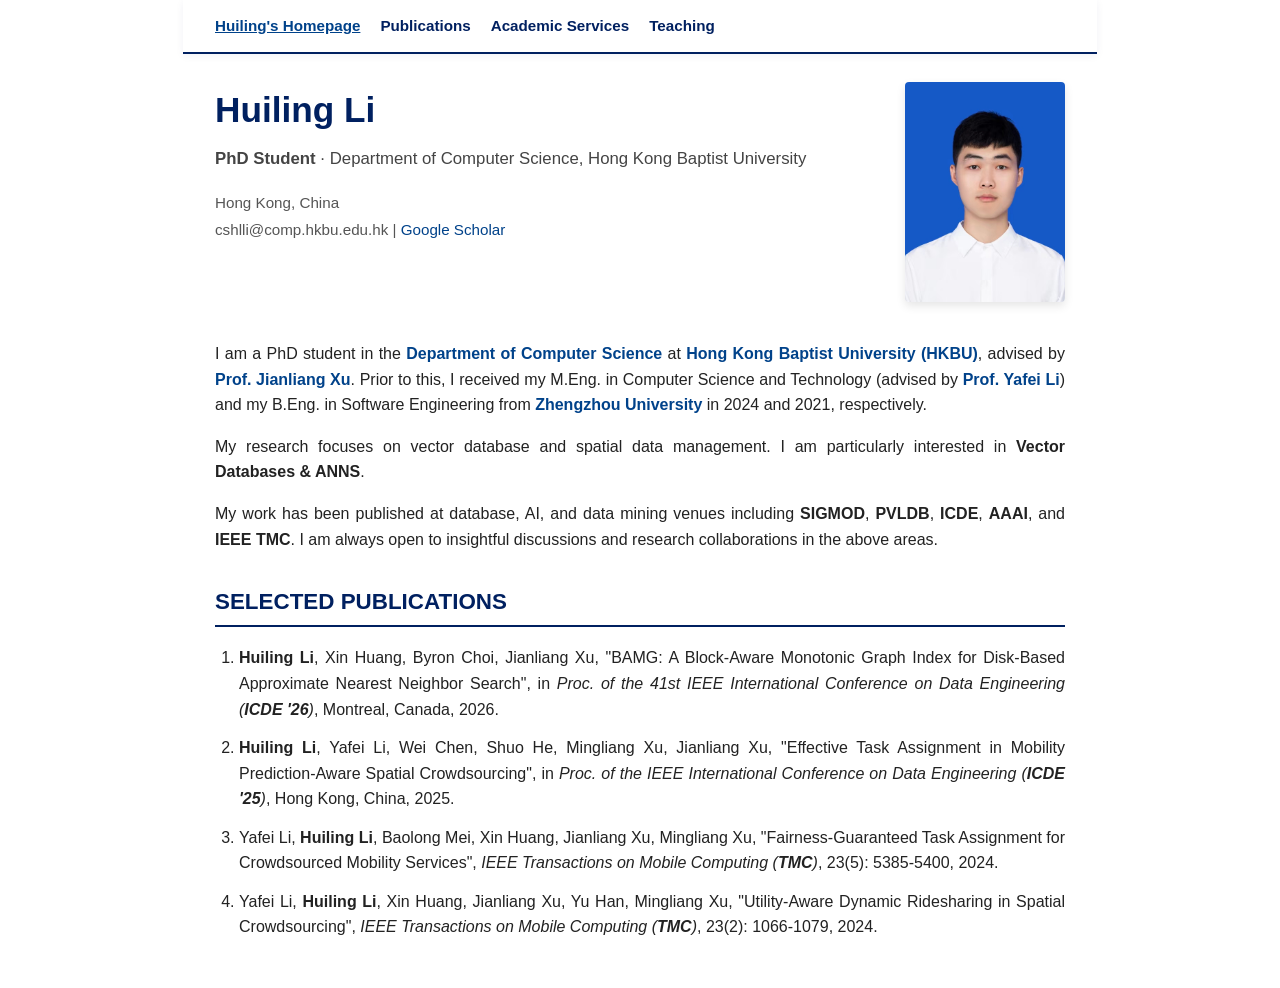
==== commit a447839e: "Update index.html" ====
--- a/index.html
+++ b/index.html
@@ -33,7 +33,7 @@
         </header>
 
         <section class="bio-text">
-            <p>I am a PhD student in the <strong><a href="https://www.comp.hkbu.edu.hk/" target="_blank" rel="noopener noreferrer">Department of Computer Science</a></strong> at <strong><a href="https://www.hkbu.edu.hk/" target="_blank" rel="noopener noreferrer">Hong Kong Baptist University (HKBU)</a></strong>, advised by <strong><a href="https://www.comp.hkbu.edu.hk/~xujl/" target="_blank" rel="noopener noreferrer">Prof. Jianliang Xu</a></strong>. Prior to this, I received my M.Eng. in Computer Science and Technology (advised by <strong><a href="https://zzudb.github.io/" target="_blank" rel="noopener noreferrer">Prof. Yafei Li</a></strong>) and my B.Eng. in Software Engineering from <strong><a href="https://www.zzu.edu.cn/" target="_blank" rel="noopener noreferrer">Zhengzhou University</a></strong> in 2024 and 2021, respectively, where I was advised by <strong><a href="https://zzudb.github.io/" target="_blank" rel="noopener noreferrer">Prof. Yafei Li</a></strong> during my master's studies.</p>
+            <p>I am a PhD student in the <strong><a href="https://www.comp.hkbu.edu.hk/" target="_blank" rel="noopener noreferrer">Department of Computer Science</a></strong> at <strong><a href="https://www.hkbu.edu.hk/" target="_blank" rel="noopener noreferrer">Hong Kong Baptist University (HKBU)</a></strong>, advised by <strong><a href="https://www.comp.hkbu.edu.hk/~xujl/" target="_blank" rel="noopener noreferrer">Prof. Jianliang Xu</a></strong>. Prior to this, I received my M.Eng. in Computer Science and Technology (advised by <strong><a href="https://zzudb.github.io/" target="_blank" rel="noopener noreferrer">Prof. Yafei Li</a></strong>) and my B.Eng. in Software Engineering from <strong><a href="https://www.zzu.edu.cn/" target="_blank" rel="noopener noreferrer">Zhengzhou University</a></strong> in 2024 and 2021, respectively.</p>
 
             <p>My research focuses on vector database and spatial data management. I am particularly interested in <strong>Vector Databases & ANNS</strong>.</p>
 
--- a/styles.css
+++ b/styles.css
@@ -0,0 +1,95 @@
+body {
+    font-family: -apple-system, BlinkMacSystemFont, "Segoe UI", Roboto, Helvetica, Arial, sans-serif;
+    line-height: 1.6;
+    color: #222;
+    max-width: 850px;
+    margin: 0 auto;
+    padding: 2rem;
+    background-color: #ffffff;
+}
+a { color: #00428a; text-decoration: none; }
+a:hover { text-decoration: underline; }
+h1, h2, h3 { color: #002060; }
+h1 { margin: 0 0 0.5rem 0; font-size: 2.2rem; }
+h2 { border-bottom: 2px solid #002060; padding-bottom: 0.3rem; margin-top: 2rem; font-size: 1.4rem; text-transform: uppercase; }
+h3 { font-size: 1.1rem; margin-top: 1.5rem; }
+
+.profile-container {
+    display: flex;
+    justify-content: space-between;
+    align-items: flex-start;
+    margin-bottom: 2rem;
+    gap: 2rem;
+}
+.profile-text { flex: 1; }
+.profile-subtitle {
+    font-size: 1.05rem;
+    margin-bottom: 1rem;
+    color: #444;
+}
+.contact-info {
+    font-size: 0.95rem;
+    color: #555;
+    margin-bottom: 1.5rem;
+    line-height: 1.8;
+}
+.profile-photo img {
+    width: 160px;
+    height: 220px;
+    object-fit: cover;
+    border-radius: 4px;
+    box-shadow: 0 4px 10px rgba(0,0,0,0.1);
+}
+
+.bio-text {
+    text-align: justify;
+    font-size: 1rem;
+    margin-bottom: 1.5rem;
+}
+.bio-text p { margin-bottom: 1rem; }
+
+ul.research-list {
+    padding-left: 1.5rem;
+    margin-bottom: 1rem;
+}
+ul.research-list li {
+    margin-bottom: 0.6rem;
+    text-align: justify;
+}
+
+ul.pub-list { list-style-type: decimal; padding-left: 1.5rem; }
+ul.pub-list li { margin-bottom: 0.8rem; text-align: justify; }
+
+ul.bullet-list { padding-left: 1.5rem; }
+ul.bullet-list li { margin-bottom: 0.5rem; }
+
+.site-nav {
+    position: sticky;
+    top: 0;
+    z-index: 100;
+    display: flex;
+    flex-wrap: wrap;
+    align-items: center;
+    gap: 0.75rem 1.25rem;
+    margin: -2rem -2rem 1.75rem -2rem;
+    padding: 0.85rem 2rem;
+    background: #fff;
+    border-bottom: 2px solid #002060;
+    box-shadow: 0 2px 8px rgba(0, 32, 96, 0.06);
+}
+.site-nav a {
+    font-size: 0.95rem;
+    font-weight: 600;
+    color: #002060;
+}
+.site-nav a:hover { color: #00428a; }
+.site-nav a[aria-current="page"] {
+    color: #00428a;
+    text-decoration: underline;
+}
+
+@media (max-width: 650px) {
+    .profile-container { flex-direction: column-reverse; align-items: center; text-align: center; }
+    .bio-text, ul.research-list li, ul.pub-list li { text-align: left; }
+    .site-nav { justify-content: center; margin: -2rem -2rem 1.5rem -2rem; }
+}
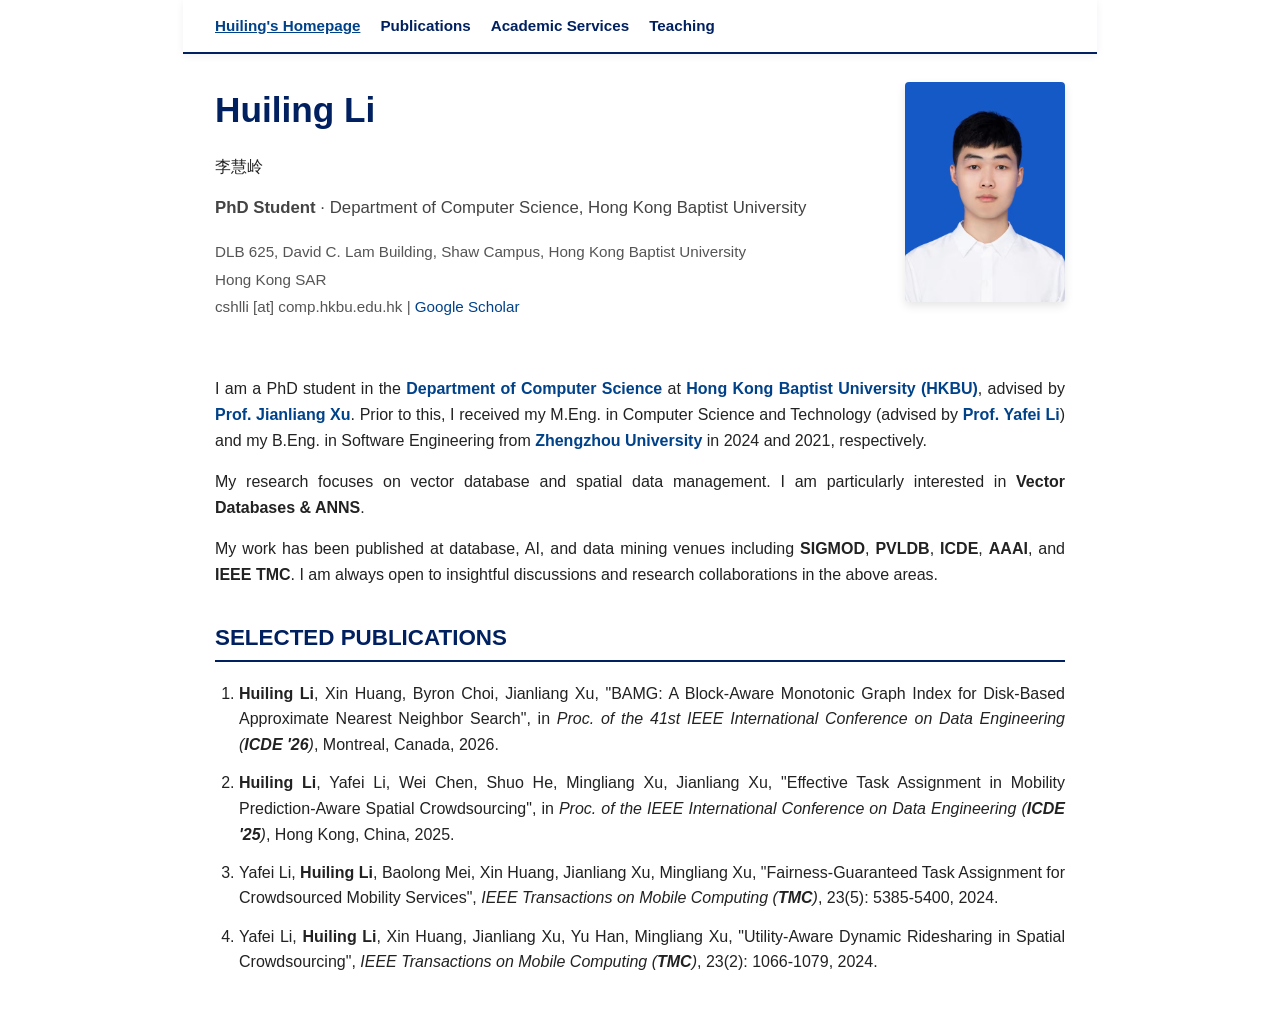
==== commit a1d3adae: "Update index.html" ====
--- a/index.html
+++ b/index.html
@@ -19,16 +19,18 @@
         <header class="profile-container">
             <div class="profile-text">
                 <h1>Huiling Li</h1>
+                <p class="name-chinese" lang="zh">李慧岭</p>
                 <div class="profile-subtitle">
                     <strong>PhD Student</strong> · Department of Computer Science, Hong Kong Baptist University
                 </div>
                 <div class="contact-info">
-                    Hong Kong, China<br>
-                    cshlli@comp.hkbu.edu.hk | <a href="https://scholar.google.com/citations?user=rLLsIUsAAAAJ&hl=zh-CN" target="_blank">Google Scholar</a>
+                    DLB 625, David C. Lam Building, Shaw Campus, Hong Kong Baptist University<br>
+                    Hong Kong SAR<br>
+                    cshlli [at] comp.hkbu.edu.hk | <a href="https://scholar.google.com/citations?user=rLLsIUsAAAAJ&hl=zh-CN" target="_blank">Google Scholar</a>
                 </div>
             </div>
             <div class="profile-photo">
-                <img src="lihuiling.jpg" alt="Huiling Li">
+                <img src="lihuiling.jpg" alt="Huiling Li (李慧岭)">
             </div>
         </header>
 
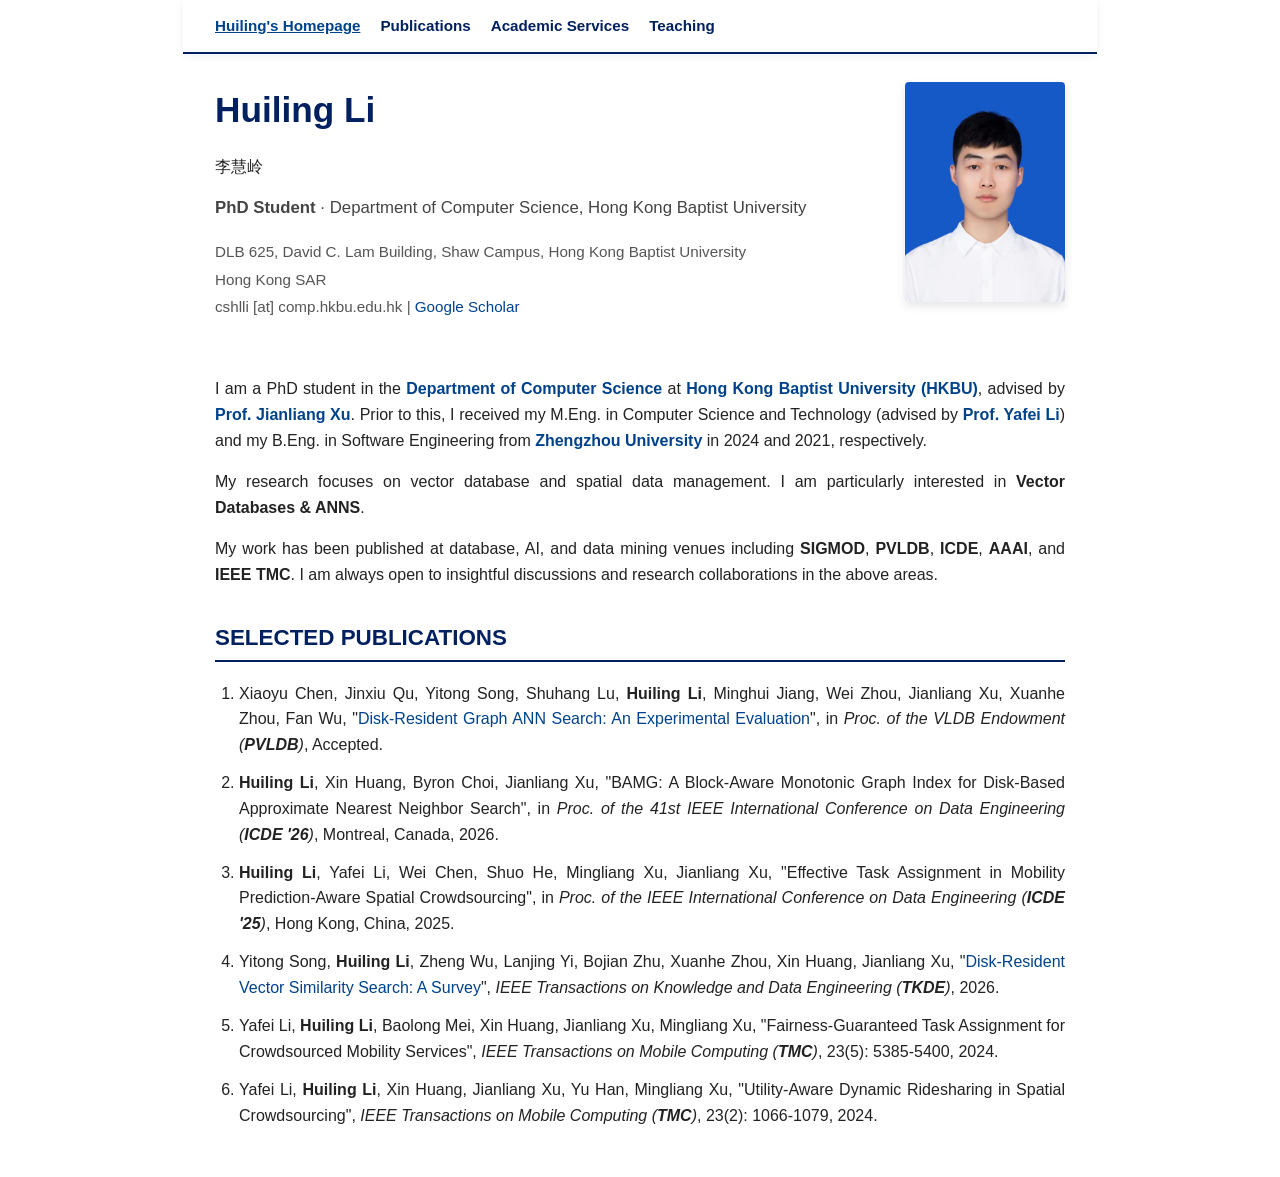
==== commit b0cd657f: "Refresh publication assets after the homepage update" ====
--- a/index.html
+++ b/index.html
@@ -48,6 +48,6 @@
         </section>
     </main>
 
-    <script src="publications.js"></script>
+    <script src="publications.js?v=20261118"></script>
 </body>
 </html>
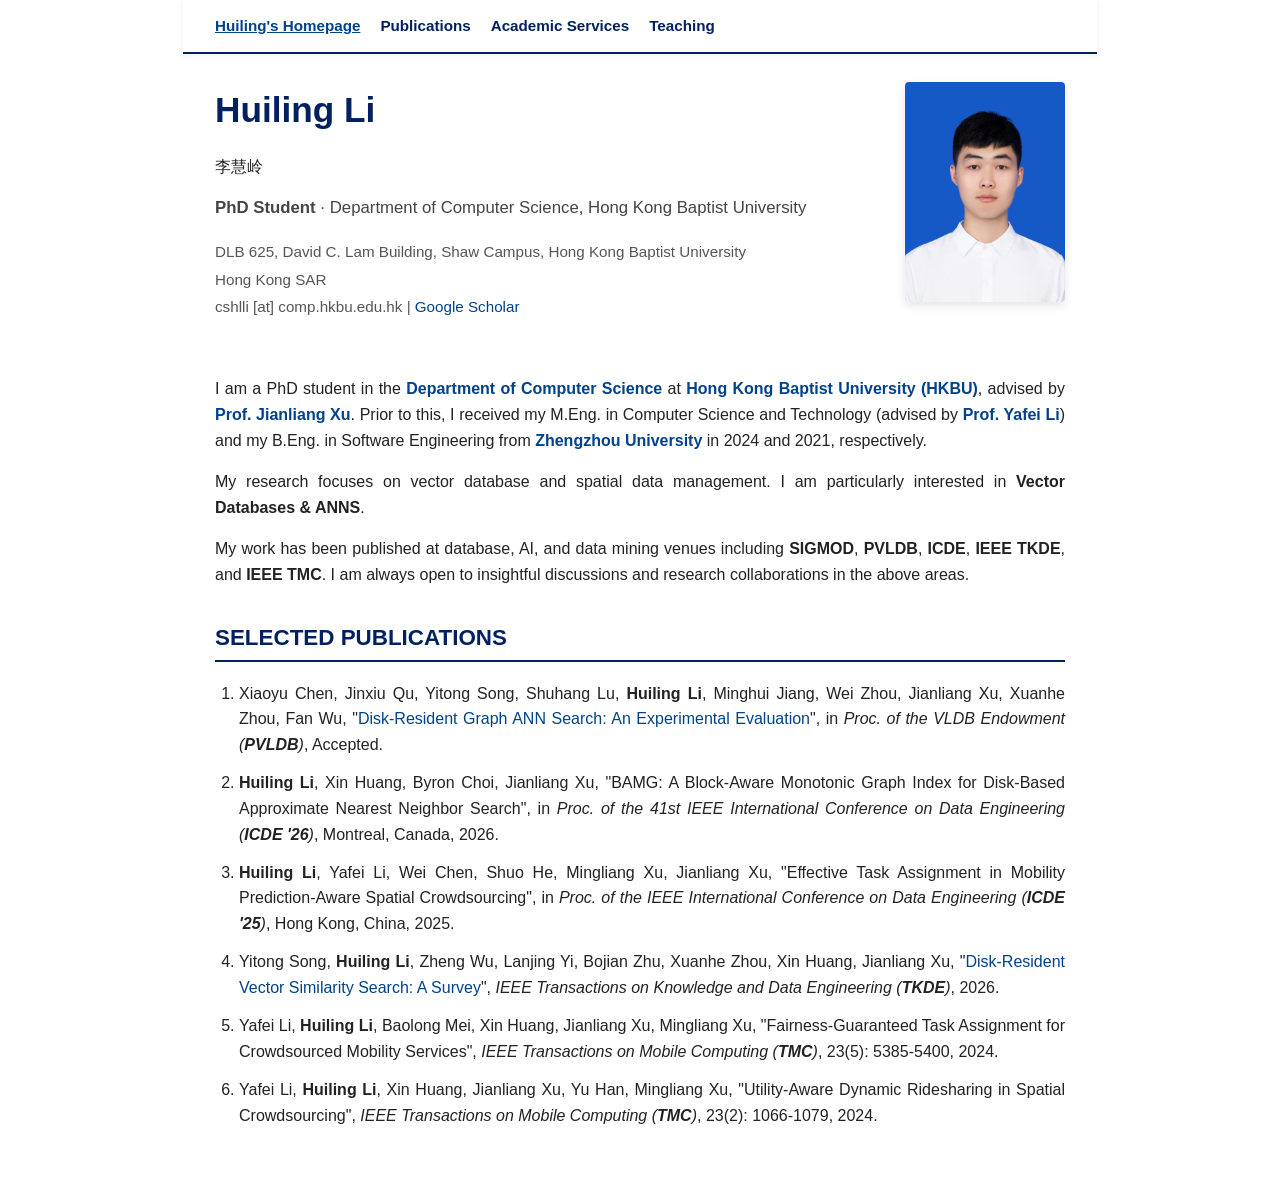
==== commit 22fcbb53: "Update academic service roles and homepage publication venues" ====
--- a/index.html
+++ b/index.html
@@ -39,7 +39,7 @@
 
             <p>My research focuses on vector database and spatial data management. I am particularly interested in <strong>Vector Databases & ANNS</strong>.</p>
 
-            <p>My work has been published at database, AI, and data mining venues including <strong>SIGMOD</strong>, <strong>PVLDB</strong>, <strong>ICDE</strong>, <strong>AAAI</strong>, and <strong>IEEE TMC</strong>. I am always open to insightful discussions and research collaborations in the above areas.</p>
+            <p>My work has been published at database, AI, and data mining venues including <strong>SIGMOD</strong>, <strong>PVLDB</strong>, <strong>ICDE</strong>, <strong>IEEE TKDE</strong>, and <strong>IEEE TMC</strong>. I am always open to insightful discussions and research collaborations in the above areas.</p>
         </section>
 
         <section aria-labelledby="selected-pubs-heading">
